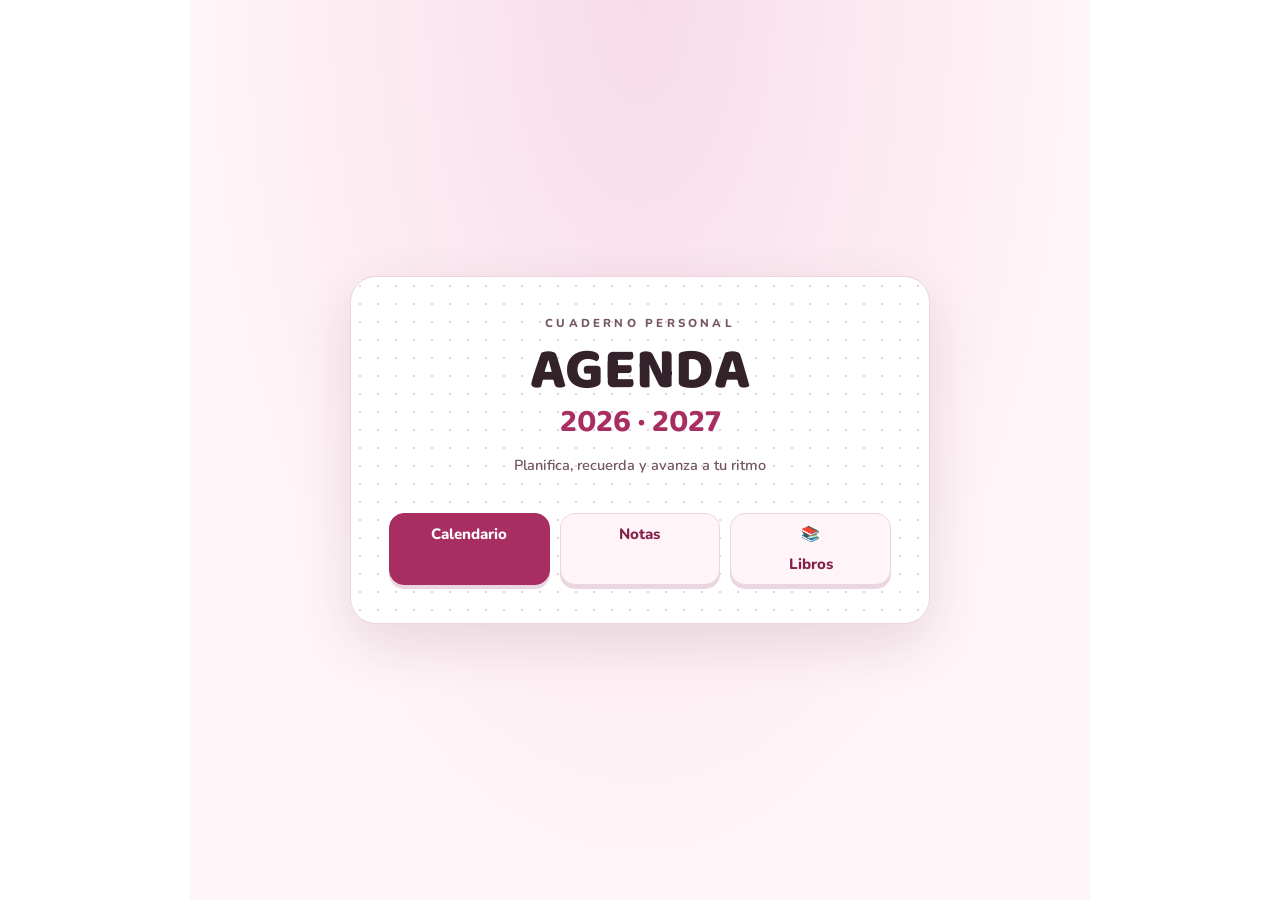
==== portada.html @ 3202a36e "Add files via upload" ====
<!DOCTYPE html>
<html lang="es">
<head>
<meta charset="UTF-8">
<meta name="viewport" content="width=device-width, initial-scale=1.0, viewport-fit=cover">
<meta name="theme-color" content="#F3F5FB">
<title>Agenda 2026 · 2027</title>
<link rel="preconnect" href="https://fonts.googleapis.com">
<link href="https://fonts.googleapis.com/css2?family=Baloo+2:wght@600;700;800&family=Nunito:wght@500;600;700;800;900&display=swap" rel="stylesheet">
<style>
  :root{
    --bg:#F3F5FB;
    --bg-2:#EAF1FC;
    --card:#FFFFFF;
    --ink:#14171C;
    --ink-soft:#767E8C;
    --border:#E8EAF1;
    --blue:#2E9EFF;
    --blue-dark:#1C86E6;
    --blue-tint:#DFF0FF;
    --yellow:#FFC94D;
    --red:#FF5B52;
    --green:#34C77B;
    --pink-tag-bg:#FFE2E0;
    --pink-tag-text:#D8493D;
    --green-tag-bg:#DCF6E7;
    --green-tag-text:#1E9A58;
    --r-pill:999px;
    --font-display:'Baloo 2', sans-serif;
    --font-body:'Nunito', sans-serif;
    color-scheme: light;
  }
  *{box-sizing:border-box; -webkit-tap-highlight-color: transparent;}
  html,body{margin:0;padding:0;height:100%;overflow:hidden;font-family:var(--font-body);}
  #app{
    position:relative; width:100%; height:100vh; height:100dvh; max-width:900px; margin:0 auto;
    background:var(--bg); overflow:hidden; box-shadow:0 0 60px rgba(20,30,50,.15);
  }
  #app:has(#screen-calendario.active) { max-width:1280px; }
  .screen{
    position:absolute; inset:0; display:flex; flex-direction:column;
    opacity:0; pointer-events:none; transform:translateY(14px);
    transition:opacity .32s ease, transform .32s ease;
    padding: env(safe-area-inset-top) env(safe-area-inset-right) env(safe-area-inset-bottom) env(safe-area-inset-left);
  }
  .screen:not(.active){ visibility:hidden; }
  .screen.active{ opacity:1; pointer-events:auto; transform:translateY(0); }

  /* ---------- shared buttons ---------- */
  .btn-primary{
    font-family:var(--font-body); font-weight:800; font-size:15px; color:#fff;
    background:var(--blue); border:none; border-radius:var(--r-pill);
    padding:16px 22px; cursor:pointer; box-shadow:0 10px 22px rgba(46,158,255,.35);
    transition:transform .15s ease, background .15s ease;
  }
  .btn-primary:active{ transform:scale(.96); background:var(--blue-dark); }
  .btn-secondary{
    font-family:var(--font-body); font-weight:800; font-size:15px; color:var(--ink);
    background:#fff; border:1.5px solid var(--border); border-radius:var(--r-pill);
    padding:16px 22px; cursor:pointer; transition:transform .15s ease, background .15s ease;
  }
  .btn-secondary:active{ transform:scale(.96); background:var(--bg-2); }

  .round-btn{
    min-height:38px; padding:0 12px; border-radius:var(--r-pill); font:800 13px var(--font-body); color:#fff; border:none; cursor:pointer; flex-shrink:0;
    display:flex; align-items:center; justify-content:center;
    background:var(--blue); box-shadow:0 6px 16px rgba(46,158,255,.35);
    transition:transform .15s ease;
  }
  .round-btn:active{ transform:scale(.9); }
  .round-btn.light{ color:var(--ink); background:#fff; border:1.5px solid var(--border); box-shadow:none; }
  .tool-btn{
    min-height:34px; padding:0 9px; border-radius:var(--r-pill); font:800 12px var(--font-body); color:var(--ink); display:flex;align-items:center;justify-content:center;
    border:1.5px solid var(--border); background:#fff; cursor:pointer;
    transition:background .15s ease, transform .15s ease;
  }
  .tool-btn:active{ transform:scale(.92); }
  .tool-btn.on{ color:#fff; background:var(--blue); border-color:var(--blue); }

  /* ---------- PORTADA ---------- */
  #screen-portada{
    background: radial-gradient(120% 70% at 50% -10%, var(--bg-2) 0%, var(--bg) 60%);
    justify-content:center; align-items:center; position:relative;
    padding-top:calc(env(safe-area-inset-top) + 20px);
  }
  .portada-inner{ text-align:center; padding:0 30px; width:100%; position:relative; z-index:2; }
  .portada-eyebrow{
    font-family:var(--font-body); letter-spacing:.28em; text-transform:uppercase;
    font-size:11.5px; color:var(--ink-soft); margin-bottom:10px; font-weight:800;
  }
  .portada-title{
    font-family:var(--font-display); color:var(--ink); font-weight:800;
    font-size:clamp(36px, 10vw, 58px); line-height:1.02; margin:0;
  }
  .portada-title .years{
    display:block; color:var(--blue); font-size:.56em; margin-top:6px; font-weight:700;
  }
  .portada-sub{
    color:var(--ink-soft); font-size:14.5px; font-weight:600; margin-top:16px; margin-bottom:38px;
    font-family:var(--font-body);
  }
  .portada-grid{ display:grid; grid-template-columns:1fr 1fr; gap:14px; max-width:380px; margin:0 auto; }
  .portada-btn{
    font-family:var(--font-body); font-weight:800; font-size:15px;
    border:none; border-radius:var(--r-pill); padding:20px 10px; cursor:pointer;
    display:flex; flex-direction:column; align-items:center; gap:8px;
    transition: transform .15s ease;
  }
  .portada-btn:active{ transform:scale(.95); }
  .portada-btn.primary{ background:var(--blue); color:#fff; box-shadow:0 10px 24px rgba(46,158,255,.35); }
  .portada-btn.secondary{ background:#fff; color:var(--ink); border:1.5px solid var(--border); }

  /* ---------- CALENDARIO ---------- */
  #screen-calendario{
    background: radial-gradient(120% 70% at 50% -10%, var(--bg-2) 0%, var(--bg) 60%);
    padding: calc(env(safe-area-inset-top) + 18px) 18px 18px;
  }
  .cal-topbar{ display:flex; justify-content:space-between; align-items:center; margin-bottom:16px; }
  .cal-topbar-title{ color:var(--ink); font-family:var(--font-display); font-size:24px; font-weight:800; }
  .cal-card{
    background:var(--card); border-radius:28px; flex:1; min-height:0;
    display:flex; flex-direction:column; padding:18px 16px 14px;
    box-shadow:0 20px 46px rgba(20,30,50,.10); overflow:hidden;
  }
  .cal-controls{ display:flex; align-items:center; gap:10px; margin-bottom:14px; flex-wrap:wrap; }
  .calendar-period-field {
    display:grid; gap:2px; padding:5px 8px; flex:0 1 auto;
    border:1px solid #d4e0f4; border-radius:13px; background:#f3f7ff;
  }
  .calendar-period-field span { padding-inline:4px; color:#485570; font-size:12px; font-weight:800; }
  .calendar-period-field select {
    min-height:32px; max-width:100%; padding:2px 4px; cursor:pointer;
    color:#173c78; background:transparent; border:0; border-radius:6px;
    font:800 clamp(14px, 2.2vw, 19px) var(--font-body);
  }
  .calendar-period-arrow {
    width:36px; height:36px; flex:none; align-self:end; cursor:pointer;
    border:1px solid #d4e0f4; border-radius:12px; background:white;
    color:#174cab; font:800 25px/1 var(--font-body);
  }
  .calendar-period-arrow:hover { background:#edf4ff; }
  .calendar-period-field select:focus-visible, .calendar-period-arrow:focus-visible {
    outline:2px solid var(--blue); outline-offset:2px;
  }
  @media (max-width:520px) {
    .calendar-period-field { padding-inline:3px; }
    .calendar-period-arrow { width:30px; }
  }
  .day-cell.birthday, .day-cell.birthday:hover { background:#ffe5f1; }
  .birthday-crown { font-size:15px; line-height:1; }
  .day-cell.birthday .day-num { width:auto; max-width:100%; gap:2px; flex-wrap:wrap; height:auto; min-height:28px; }
  .day-tag.birthday-event, .day-tag.google-event.birthday-event { background:#ffe5f1; color:#85234e; }

  .weekdays{ display:grid; grid-template-columns:repeat(7,1fr); margin-bottom:2px; }
  .weekdays span{
    text-align:center; font-size:10.5px; letter-spacing:.06em; color:var(--ink-soft);
    font-weight:800; padding-bottom:8px; text-transform:uppercase;
  }
  .days-grid{ display:grid; grid-template-columns:repeat(7,minmax(0,1fr)); grid-auto-rows:1fr; flex:1; gap:3px; overflow:auto; }
  .day-cell{
    border-radius:12px; padding:6px 5px; cursor:pointer; position:relative;
    display:flex; flex-direction:column; gap:3px; min-height:56px; background:transparent;
    transition:background .15s ease;
  }
  .day-cell:hover{ background:var(--bg-2); }
  .day-cell.outside .day-num{ color:#D2D6E0; }
  .day-num{
    font-size:18px; font-weight:800; color:var(--ink); width:min(28px, 100%); height:28px;
    display:flex; align-items:center; justify-content:center; border-radius:50%;
  }
  .day-cell.today{
    background:var(--blue-tint);
    box-shadow:inset 0 0 0 2px var(--blue);
  }
  .day-cell.selected:not(.today) .day-num{ background:var(--blue); color:#fff; }
  .day-tag{
    font-size:9px; font-weight:800; border-radius:6px; padding:2px 5px;
    overflow:hidden; text-overflow:ellipsis; white-space:nowrap; line-height:1.4;
  }
  .tag-pink{ background:var(--pink-tag-bg); color:var(--pink-tag-text); }
  .tag-green{ background:var(--green-tag-bg); color:var(--green-tag-text); }

  /* ---------- DAY DETAIL ---------- */
  #screen-day{ background:var(--bg); padding: calc(env(safe-area-inset-top) + 18px) 20px 20px; }
  .day-topbar{ display:flex; align-items:center; gap:14px; margin-bottom:22px; }
  .day-title{ font-family:var(--font-display); font-size:28px; font-weight:800; color:var(--ink); text-transform:capitalize; }
  .day-sub{ font-size:12px; color:var(--ink-soft); letter-spacing:.05em; text-transform:uppercase; font-weight:800; }
  .day-list{ flex:1; overflow:auto; display:flex; flex-direction:column; gap:10px; }
  .day-item{
    background:#fff; border-radius:16px; padding:14px 16px; display:flex; align-items:center; gap:12px;
    box-shadow:0 4px 14px rgba(20,30,50,.05); border-left:4px solid var(--red);
  }
  .day-item.green{ border-left-color:var(--green); }
  .day-item .time{ font-weight:800; font-size:13px; color:var(--ink); min-width:52px; }
  .day-item .label{ font-size:14px; color:var(--ink); flex:1; font-weight:600; }
  .day-item .del{ border:none; background:transparent; color:#C7CDD9; cursor:pointer; font-size:16px; }
  .day-empty{ text-align:center; color:var(--ink-soft); font-size:14px; margin-top:40px; font-weight:600; }
  .add-row{ display:flex; gap:8px; margin-top:14px; }
  .add-row input{
    flex:1; border:1.5px solid var(--border); border-radius:var(--r-pill); padding:12px 18px; font-size:14px;
    font-family:var(--font-body); font-weight:600; background:#fff;
  }
  .add-row select{
    border:1.5px solid var(--border); border-radius:var(--r-pill); padding:0 12px; font-size:13px; background:#fff; font-weight:700;
  }

  /* ---------- NOTAS GALLERY ---------- */
  #screen-notas{ background:var(--bg); padding: calc(env(safe-area-inset-top) + 18px) 20px 20px; }
  .notas-topbar{ display:flex; justify-content:space-between; align-items:center; margin-bottom:18px; }
  .notas-title{ font-family:var(--font-display); font-size:26px; font-weight:800; color:var(--ink); }
  .notas-topbar-right{ display:flex; gap:10px; align-items:center; }
  .new-note-btn{
    background:var(--blue); color:#fff; border:none; border-radius:var(--r-pill); padding:12px 18px;
    font-weight:800; font-size:13.5px; cursor:pointer; box-shadow:0 8px 18px rgba(46,158,255,.32);
  }
  .notas-grid{ display:grid; grid-template-columns:repeat(2,1fr); gap:14px; overflow:auto; padding-bottom:10px; flex:1; align-content:start; }
  .note-card{
    border:0; padding:0; font:inherit; text-align:left; border-radius:18px; overflow:hidden; cursor:pointer; box-shadow:0 6px 16px rgba(20,30,50,.07);
    background:#fff; display:flex; flex-direction:column; transition:transform .15s ease;
  }
  .note-card:active{ transform:scale(.97); }
  .note-thumb{ width:100%; height:120px; position:relative; overflow:hidden; }
  .note-thumb img{ width:100%; height:100%; object-fit:cover; display:block; }
  .note-meta{ min-width:0; max-width:100%; padding:10px 12px 12px; }
  .note-meta .t{ font-size:13px; font-weight:800; color:var(--ink); margin-bottom:2px; white-space:nowrap; overflow:hidden; text-overflow:ellipsis; }
  .note-meta .d{ font-size:10.5px; color:var(--ink-soft); font-weight:700; }
  .notas-empty{ text-align:center; color:var(--ink-soft); font-size:14px; margin-top:60px; grid-column:1/-1; font-weight:600; }

  /* ---------- NOTE EDITOR ---------- */
  #screen-editor{ background:var(--bg); }
  .editor-topbar{
    display:flex; align-items:center; gap:10px; padding:calc(env(safe-area-inset-top) + 14px) 16px 10px;
    background:rgba(255,255,255,.75); backdrop-filter:blur(10px); border-bottom:1px solid var(--border);
  }
  .editor-title-input{
    flex:1; border:none; background:transparent; font-family:var(--font-display); font-size:19px;
    font-weight:700; color:var(--ink); outline:none;
  }
  .save-btn{
    margin-left:auto; background:var(--blue); color:#fff; border:none; border-radius:var(--r-pill);
    padding:10px 18px; font-weight:800; font-size:13px; cursor:pointer; flex-shrink:0;
  }
  .editor-toolbar{
    display:grid; grid-template-columns:auto 1fr; align-items:center; gap:10px;
    padding:9px 14px; background:rgba(255,255,255,.75);
    backdrop-filter:blur(10px); border-bottom:1px solid var(--border);
  }
  .toolbar-undo{ display:flex; gap:6px; flex-shrink:0; }
  .toolbar-main{ display:flex; flex-wrap:wrap; justify-content:center; align-items:center; gap:8px; row-gap:8px; }
  .tool-group{ display:flex; flex-direction:column; align-items:center; gap:4px; flex-shrink:0; }
  .tool-dot{
    width:14px; height:14px; border-radius:50%; cursor:pointer;
    border:1.5px solid #fff; box-shadow:0 0 0 1.5px var(--border); flex-shrink:0;
  }
  .type-row{ display:flex; gap:10px; margin-bottom:18px; }
  .type-opt{
    flex:1; border:1.5px solid var(--border); border-radius:14px; padding:12px 6px; text-align:center;
    cursor:pointer; font-weight:800; font-size:12px; color:var(--ink); background:#fff;
  }
  .type-opt.active{ border-color:var(--blue); background:var(--blue-tint); color:var(--blue-dark); }
  .slider-row{ display:flex; align-items:center; gap:12px; margin-bottom:18px; }
  .slider-row input[type=range]{ flex:1; accent-color:var(--blue); height:20px; }
  .slider-preview{ width:26px; height:26px; border-radius:50%; background:var(--ink); flex-shrink:0; }
  .slider-value{ font-size:12px; font-weight:700; color:var(--ink-soft); min-width:36px; text-align:right; }
  .color-chip{
    display:flex; align-items:center; gap:10px; width:100%; border:1.5px solid var(--border);
    border-radius:14px; padding:10px 14px; background:#fff; cursor:pointer;
    font-family:var(--font-body); font-weight:700; font-size:13px; color:var(--ink);
  }
  .color-chip-swatch{ width:22px; height:22px; border-radius:6px; border:1px solid rgba(0,0,0,.08); flex-shrink:0; }
  .cp-square-wrap{ position:relative; margin-bottom:14px; border-radius:12px; overflow:hidden; }
  #cpSquare{ display:block; width:100%; height:150px; cursor:crosshair; }
  .cp-square-thumb{
    position:absolute; width:16px; height:16px; border-radius:50%; border:2.5px solid #fff;
    box-shadow:0 0 0 1.5px rgba(0,0,0,.35), 0 1px 4px rgba(0,0,0,.3); transform:translate(-50%,-50%); pointer-events:none;
  }
  .cp-hue-row{ display:flex; align-items:center; gap:12px; margin-bottom:16px; }
  .cp-eyedrop{
    min-height:34px; padding:0 9px; border-radius:var(--r-pill); font:800 11px var(--font-body); border:1.5px solid var(--border); background:#fff;
    display:flex; align-items:center; justify-content:center; cursor:pointer; flex-shrink:0;
  }
  .cp-hue-slider{
    flex:1; height:14px; border-radius:7px; -webkit-appearance:none; appearance:none;
    background:linear-gradient(to right, red, #ff0, #0f0, #0ff, #00f, #f0f, red);
  }
  .cp-hue-slider::-webkit-slider-thumb{
    -webkit-appearance:none; width:22px; height:22px; border-radius:50%; background:#fff;
    border:2.5px solid #fff; box-shadow:0 0 0 1.5px rgba(0,0,0,.35), 0 1px 4px rgba(0,0,0,.3); cursor:pointer;
  }
  .cp-rgb-row{ display:flex; gap:10px; }
  .cp-rgb-field{ flex:1; display:flex; flex-direction:column; align-items:center; gap:4px; }
  .cp-rgb-field input{
    width:100%; text-align:center; border:1.5px solid var(--border); border-radius:10px; padding:8px 4px;
    font-family:var(--font-body); font-weight:700; font-size:14px; color:var(--ink);
  }
  .cp-rgb-field label{ font-size:10.5px; letter-spacing:.06em; color:var(--ink-soft); font-weight:700; }
  .canvas-wrap{ position:relative; flex:1; overflow:hidden; }
  #noteCanvas{ position:absolute; inset:0; width:100%; height:100%; touch-action:none; }
  .sel-overlay{ position:absolute; inset:0; pointer-events:none; }
  .sel-marquee{ position:absolute; border:2px dashed var(--blue); background:rgba(46,158,255,.08); border-radius:8px; }
  .sel-marquee.circle{ border-radius:50%; }
  .stickies-layer{ position:absolute; inset:0; pointer-events:none; }
  .sticky{ position:absolute; touch-action:none; cursor:grab; }
  .sticky:active{ cursor:grabbing; }
  .sticky.selected{ outline:2.5px solid var(--blue); outline-offset:2px; }
  .sticky-tab{ border-radius:5px; opacity:.55; box-shadow:0 3px 8px rgba(0,0,0,.12); pointer-events:auto; }
  .sticky-square{ border-radius:6px; box-shadow:0 6px 16px rgba(0,0,0,.16); padding:10px; pointer-events:auto; transform:rotate(-1.2deg); }
  .sticky-square .sticky-text{ width:100%; height:100%; outline:none; font-family:var(--font-body); font-size:13px; color:rgba(20,23,28,.82); font-weight:600; overflow:hidden; cursor:text; }
  .sticky-del{
    position:absolute; top:-8px; right:-8px; min-height:20px; padding:0 6px; border-radius:var(--r-pill);
    background:#fff; border:1px solid var(--border); font:800 10px var(--font-body); line-height:18px; text-align:center;
    cursor:pointer; display:none; pointer-events:auto; color:var(--ink-soft); z-index:2;
  }
  .sticky-resize{
    position:absolute; right:-7px; bottom:-7px; width:18px; height:18px; border-radius:50%;
    background:#fff; border:1.5px solid var(--border); cursor:nwse-resize; display:none; pointer-events:auto;
    touch-action:none; z-index:2;
  }
  .sticky:hover .sticky-del, .sticky.dragging .sticky-del, .sticky.selected .sticky-del{ display:block; }
  .sticky:hover .sticky-resize, .sticky.dragging .sticky-resize, .sticky.selected .sticky-resize{ display:block; }
  .sel-del-btn{
    position:absolute; min-height:26px; padding:0 6px; border-radius:var(--r-pill); background:#fff; border:1.5px solid var(--blue);
    color:var(--blue); display:flex; align-items:center; justify-content:center; cursor:pointer; font-size:13px; font-weight:800;
    pointer-events:auto; box-shadow:0 3px 8px rgba(20,30,50,.2); transform:translate(-50%,-50%);
  }
  .text-layer{ position:absolute; inset:0; pointer-events:none; }
  .text-box{
    position:absolute; min-width:60px; min-height:24px; outline:none; font-size:16px;
    color:var(--ink); font-family:var(--font-body); font-weight:600; pointer-events:auto; padding:2px 4px; border-radius:4px;
  }
  .text-box:focus{ background:rgba(255,255,255,.5); }

  .panel{
    position:absolute; bottom:0; left:0; right:0; background:#fff; border-radius:24px 24px 0 0;
    box-shadow:0 -8px 30px rgba(20,30,50,.15); padding:18px 18px calc(env(safe-area-inset-bottom) + 18px);
    transform:translateY(100%); transition:transform .28s ease; z-index:30;
  }
  .panel.open{ transform:translateY(0); }
  .panel h4{ margin:0 0 12px; font-size:13px; letter-spacing:.05em; text-transform:uppercase; color:var(--ink-soft); font-weight:800; }
  .swatch-row{ display:flex; gap:12px; margin-bottom:18px; flex-wrap:wrap; }
  .swatch{ width:38px; height:38px; border-radius:50%; cursor:pointer; border:2px solid transparent; }
  .swatch.active{ border-color:var(--blue); }
  .template-row{ display:flex; gap:12px; }
  .template-opt{ width:64px; height:80px; border-radius:14px; border:2px solid var(--border); cursor:pointer; overflow:hidden; position:relative; background:#fff; }
  .template-opt.active{ border-color:var(--blue); }
  .template-opt.lines::before{ content:''; position:absolute; inset:10px 6px; background-image:repeating-linear-gradient(to bottom, transparent, transparent 10px, #d8dbe4 10px, #d8dbe4 11px); }
  .template-opt.grid::before{ content:''; position:absolute; inset:10px 6px; background-image:repeating-linear-gradient(to bottom, transparent, transparent 10px, #d8dbe4 10px, #d8dbe4 11px), repeating-linear-gradient(to right, transparent, transparent 10px, #d8dbe4 10px, #d8dbe4 11px); }
  .template-opt.dots::before{ content:''; position:absolute; inset:10px 6px; background-image:radial-gradient(#d8dbe4 1px, transparent 1.5px); background-size:11px 11px; }
  .panel-close{
    position:absolute; top:-18px; right:18px; width:36px; height:36px; border-radius:50%;
    background:#fff; box-shadow:0 4px 14px rgba(20,30,50,.15); border:none; display:flex; align-items:center; justify-content:center; cursor:pointer;
  }


  ::-webkit-scrollbar{ display:none; }
  .add-row input, .editor-title-input, .cp-hue-slider{ min-width:0; }
  .panel-close{ width:auto; padding-inline:9px; font:800 12px var(--font-body); }
  .day-item .del{ color:var(--ink-soft); font:800 12px var(--font-body); }
  @media (max-width:640px){
    .editor-toolbar{ grid-template-columns:minmax(0,1fr); padding-inline:8px; }
    .toolbar-main{ flex-wrap:nowrap; justify-content:flex-start; overflow-x:auto; padding:3px 2px; }
    .toolbar-main > button{ flex-shrink:0; }
  }
  .day-cell{ border:0; font:inherit; text-align:left; }
  .day-cell:disabled{ cursor:default; }
  @media (max-width:480px){
    .editor-toolbar{ gap:4px; }
    .day-cell{ padding:4px 2px; min-height:42px; }
    .day-tag{ padding-inline:2px; }
  }

  #screen-calendario {
    display:grid;
    grid-template-columns:56px minmax(0, 1fr);
    grid-template-rows:auto auto minmax(0, 1fr);
    gap:12px;
  }
  .calendar-menu {
    grid-column:1; grid-row:1 / -1; display:flex; flex-direction:column;
    align-items:center; gap:8px; padding:8px 4px;
    min-height:0; overflow-y:auto; background:#f3f6fc; border-radius:18px;
  }
  .calendar-menu-button {
    display:grid; place-items:center; flex-shrink:0; width:44px; height:44px; cursor:pointer;
    font-size:24px; line-height:1; background:#fff;
    border:1px solid #d7e2f3; border-radius:13px;
  }
  .calendar-menu-button:hover { background:#e5efff; }
  .calendar-menu-plus { color:#174cab; font-size:30px; font-weight:900; }
  #screen-calendario .cal-topbar,
  #screen-calendario .google-calendar-controls,
  #screen-calendario .cal-card { grid-column:2; margin:0; }
  #screen-calendario .cal-topbar { grid-row:1; align-self:center; }
  #screen-calendario .google-calendar-controls { grid-row:2; }
  #screen-calendario .cal-card { grid-row:3; }
  @media (max-width:520px) {
    #screen-calendario { grid-template-columns:48px minmax(0, 1fr); gap:8px; padding-inline:8px; }
    .calendar-menu { padding:6px 2px; }
    #screen-calendario .cal-card { padding-inline:8px; }
    #screen-calendario .cal-controls { gap:6px; }
    #screen-calendario .day-cell { padding-inline:2px; }
  }

  .calendar-google-icon { color:#185abc; font:900 22px var(--font-body); }
  #calendarSettings {
    width:min(400px, calc(100% - 32px)); padding:0;
    border:1px solid #d7e2f3; border-radius:22px; color:var(--ink); background:#fff;
    box-shadow:0 16px 42px #172d5733;
  }
  #calendarSettings::backdrop { background:#172d5755; }
  .calendar-settings-content { display:grid; gap:16px; padding:20px; }
  .calendar-settings-content h2 { margin:0; font:800 24px/1.2 var(--font-display); }
  .calendar-settings-option { display:flex; align-items:center; gap:10px; font-weight:700; }
  .calendar-settings-option input { margin:0; width:20px; height:20px; accent-color:var(--blue); }
  #calendarSettings [hidden] { display:none; }
  .calendar-menu-button:disabled { opacity:.55; cursor:wait; }

  .day-cell.diva-birthday {
    background:#ffe5f1;
    box-shadow:inset 0 0 0 2px #e44893, 0 0 10px #f37bbca6;
  }
  .diva-birthday-label {
    white-space:normal; overflow-wrap:anywhere; color:#85234e; font-weight:800;
  }
  .day-cell .diva-birthday-label { font-size:10px; padding:0; }
  #dayBirthdayLabel { display:inline-block; margin-top:4px; padding:4px 9px; border-radius:9px; font-size:13px; background:#ffe5f1; }
  #dayBirthdayLabel[hidden] { display:none; }
  #screen-portada .portada-grid { grid-template-columns:repeat(3,minmax(0,1fr)); }
  #screen-portada .portada-btn:nth-child(2) {
    background:#f4efff; color:#462977; border-color:#d9c9f7; box-shadow:0 4px 0 #e6dafb;
  }
  #screen-portada .portada-btn.books-entry {
    display:flex; align-items:center; justify-content:center; gap:10px;
    background:#ecf5ff; color:#193e71; border-color:#b6cef9; box-shadow:0 4px 0 #d5e4fb;
  }
  #screen-libros.active { display:grid; grid-template-columns:56px minmax(0,1fr); gap:16px; }
  .books-content { min-height:0; min-width:0; overflow:auto; padding:4px 4px 24px; }
  .books-header h1 { margin:0 0 14px; }
  .books-sr-only { position:absolute; width:1px; height:1px; overflow:hidden; clip-path:inset(50%); white-space:nowrap; }
  .books-search-tools { width:min(100%,690px); margin:18px auto 0; }
  #bookSearch { display:grid; grid-template-columns:minmax(0,1fr) auto auto auto; gap:8px; }
  #bookSearch button { min-height:44px; }
  #bookQuery, .book-review textarea {
    min-width:0; width:100%; padding:11px; color:#18283f; background:#fff; border:1px solid #bdcde4;
    border-radius:10px; font:inherit;
  }
  .books-action {
    padding:9px 13px; border:0; border-radius:10px; background:#264d89; color:white;
    font:inherit; font-weight:700; cursor:pointer; flex-shrink:0;
  }
  .books-action:disabled { opacity:.6; cursor:wait; }
  .books-secondary {
    padding:9px 13px; border:1px solid #bdcde4; border-radius:10px; background:#fff;
    color:#264d89; font:inherit; font-weight:700; cursor:pointer;
  }
  .books-secondary[aria-pressed="true"], .books-secondary[aria-expanded="true"] {
    background:#edf4ff; border-color:#87a4d0;
  }
  #bookActiveFilters { display:block; margin-top:8px; text-align:center; color:#475973; font-size:.9rem; }
  #bookActiveFilters:empty { display:none; }
  #bookCategories { display:flex; flex-wrap:wrap; gap:8px; margin:10px 0 14px; }
  #bookDiscoveryTitle { font-size:1.2rem; margin:18px 0 0; }
  #bookOptions { width:min(420px,calc(100% - 24px)); border:1px solid #bdcde4; border-radius:16px; color:#18283f; padding:20px; }
  #bookOptions::backdrop { background:#17243c70; }
  #bookOptions h2 { margin:0 0 14px; }
  #bookFilters { display:grid; gap:12px; }
  #bookFilters label { display:grid; gap:4px; font-weight:700; }
  #bookFilters select { width:100%; min-height:42px; padding:8px; border:1px solid #bdcde4; border-radius:8px; background:white; color:inherit; font:inherit; }
  .books-dialog-actions { display:flex; flex-flow:row nowrap; align-items:stretch; gap:8px; }
  .books-dialog-actions > button {
    flex:1 1 0; width:auto; min-width:0; min-height:44px; padding:8px 6px;
    line-height:1.2; white-space:normal; overflow-wrap:anywhere;
  }
  #bookSearchStatus, #bookWebStatus, #bookSyncStatus, .book-review-error { color:#475973; font-size:.9rem; margin:8px 0; }
  #bookSearchStatus:empty, #bookWebStatus:empty, #bookSyncStatus:empty, .book-review-error:empty { display:none; }
  #bookResults { display:grid; grid-template-columns:repeat(auto-fit,minmax(min(100%,210px),1fr)); gap:10px; align-items:start; }
  #bookResults:not(:empty) { margin:14px 0 20px; }
  .book-result { min-width:0; border:1px solid #d8e2f0; border-radius:13px; padding:10px; background:#fff; }
  .book-result-toggle, .book-details-heading {
    display:flex; align-items:start; text-align:left; gap:10px; min-width:0; color:#172a44;
  }
  .book-result-toggle { padding:0; border:0; width:100%; font:inherit; background:transparent; cursor:pointer; }
  .book-meta { display:grid; gap:5px; overflow-wrap:anywhere; }
  .book-meta small { color:#455a76; }
  .book-cover {
    display:grid; place-items:center; flex:0 0 54px; width:54px; height:78px; overflow:hidden;
    background:#e2ecfa; color:#2a4d7a; border-radius:4px; font-size:24px;
  }
  .book-cover img { width:100%; height:100%; object-fit:contain; min-height:0; }
  #bookResults.is-library { grid-template-columns:repeat(auto-fill,minmax(min(100%,150px),1fr)); gap:14px; }
  .is-library .book-result-toggle { flex-direction:column; }
  .is-library .book-cover { flex:none; width:100%; height:auto; aspect-ratio:2 / 3; }
  .is-library .book-meta { gap:2px; }
  .book-result .book-review { display:none; }
  .book-result.is-open .book-review, .book-result:focus-within .book-review { display:grid; }
  @media (hover:hover) { .book-result:hover .book-review { display:grid; } }
  .book-review { display:grid; gap:8px; margin-top:10px; }
  .book-review fieldset { padding:0; border:0; margin:0; }
  .book-review label { font-weight:600; font-size:.9rem; }
  .book-stars { display:flex; gap:2px; }
  .book-stars label {
    color:#6c7890; display:grid; place-items:center; min-width:27px; min-height:36px; font-size:22px; cursor:pointer;
  }
  .book-stars label.is-rated { color:#915300; }
  .book-stars input:focus-visible + label { outline:2px solid #264d89; border-radius:4px; }
  .book-review textarea { resize:vertical; }
  .book-review .books-action { justify-self:start; }
  .book-gallery-heading { display:flex; align-items:baseline; flex-wrap:wrap; gap:10px; margin:20px 0 8px; }
  .book-gallery-heading h2 { font-size:1.15rem; margin:0; }
  #bookCount { font-size:.9rem; color:#475973; }
  #bookMore { margin:0 0 12px; }
  #bookMore[hidden] { display:none; }
  .book-remove { color:#9b2335; border-color:#e4b7c0; }
  .book-confirm-remove { background:#9b2335; }
  #bookAddedStatus { color:#334866; font-size:.9rem; margin:8px 0; }
  #bookAddedStatus:empty { display:none; }
  #bookGallery {
    display:grid; grid-template-columns:repeat(auto-fill,minmax(min(100%,126px),1fr));
    gap:22px 16px; align-items:start; padding:6px 0 24px;
  }
  .book-gallery-empty { grid-column:1 / -1; color:#475973; margin:0; }
  .book-gallery-card {
    display:flex; flex-direction:column; align-items:stretch; gap:4px;
    width:100%; max-width:184px; min-width:0; padding:0; color:#172a44; background:none;
    text-align:left; font:inherit; border:0; border-radius:8px; cursor:pointer;
  }
  .book-gallery-art { position:relative; display:block; width:100%; margin-bottom:5px; }
  .book-gallery-card .book-cover {
    flex:none; width:100%; height:auto; aspect-ratio:2 / 3;
    border-radius:7px; box-shadow:0 4px 12px #17243c24;
    transition:box-shadow .18s ease;
  }
  .book-gallery-card .book-cover img { display:block; }
  .book-gallery-card:hover .book-cover { box-shadow:0 7px 17px #17243c47; }
  .book-gallery-card:focus-visible { outline:2px solid #264d89; outline-offset:5px; }
  .book-gallery-title {
    width:100%; font-size:clamp(1rem,2vw,1.18rem); line-height:1.18; overflow-wrap:anywhere;
  }
  .book-gallery-author, .book-gallery-rating {
    position:absolute; padding:4px 6px; border-radius:5px;
    color:#fff; background:#17243ce8; line-height:1.2;
  }
  .book-gallery-author {
    top:6px; right:6px; max-width:calc(100% - 12px);
    font-size:.72rem; font-weight:700; text-align:right; overflow-wrap:anywhere;
    overflow:hidden; display:-webkit-box; -webkit-box-orient:vertical; -webkit-line-clamp:2;
  }
  .book-gallery-rating { bottom:6px; left:6px; font-size:.8rem; letter-spacing:.025em; }
  .book-gallery-rating .is-rated { color:#ffd279; }
  @media (prefers-reduced-motion:reduce) { .book-gallery-card .book-cover { transition:none; } }
  #bookDetails, #bookRemoveConfirm { width:min(400px,calc(100% - 24px)); border:1px solid #bdcde4; border-radius:16px; color:#18283f; padding:18px; }
  #bookDetails::backdrop, #bookRemoveConfirm::backdrop { background:#17243c70; }
  #bookRemoveConfirm h2 { margin:0; }
  #bookRemoveMessage { margin:10px 0 18px; overflow-wrap:anywhere; }
  .books-dialog-close { display:flex; justify-content:flex-end; }
  .books-dialog-close button { background:#eff4fb; border:0; border-radius:8px; cursor:pointer; min-width:35px; min-height:35px; }
  @media (max-width:580px) {
    #screen-portada .portada-grid { grid-template-columns:repeat(2,minmax(0,1fr)); }
    .books-entry { grid-column:1 / -1; }
    #screen-libros.active { grid-template-columns:48px minmax(0,1fr); gap:7px; }
    #screen-libros .calendar-menu-button { width:38px; height:38px; }
  }
  @media (max-width:430px) {
    .books-dialog-actions > button { font-size:.85rem; }
    #bookSearch { gap:5px; }
    #bookQuery { padding-inline:7px; }
    #bookSearch .books-secondary { font-size:.8rem; line-height:1.15; padding-inline:6px; }
    #bookBrowse { max-width:76px; }
    #bookSearchSubmit { position:relative; width:44px; padding:0; }
    #bookSearchSubmit span { display:none; }
    #bookSearchSubmit::before, #bookSearchSubmit::after {
      content:""; position:absolute; pointer-events:none;
    }
    #bookSearchSubmit::before {
      width:10px; height:10px; border:2px solid currentColor; border-radius:50%;
      top:calc(50% - 8px); left:calc(50% - 8px);
    }
    #bookSearchSubmit::after {
      width:7px; height:2px; background:currentColor; border-radius:2px;
      top:calc(50% + 5px); left:calc(50% + 3px); transform:rotate(45deg);
    }
  }

  .editor-body{ position:relative; display:flex; flex:1; min-height:0; flex-direction:column; }
  .editor-body > .note-workspace{ order:1; min-width:0; }
  .editor-toolbar{ align-items:start; flex-shrink:0; min-width:0; }
  .editor-toolbar[hidden], .toolbar-grip[hidden]{ display:none; }
  .editor-body[data-dock="bottom"] > .editor-toolbar,
  .editor-body[data-dock="right"] > .editor-toolbar{ order:2; }
  .editor-body[data-dock="left"], .editor-body[data-dock="right"]{ flex-direction:row; }
  .editor-body[data-dock="left"] > .editor-toolbar,
  .editor-body[data-dock="right"] > .editor-toolbar{
    width:82px; display:flex; flex-direction:column; gap:8px;
    overflow:auto; padding:8px 5px; border:1px solid var(--border);
  }
  .editor-body[data-dock="left"] :is(.toolbar-undo, .toolbar-main),
  .editor-body[data-dock="right"] :is(.toolbar-undo, .toolbar-main){
    flex-direction:column; align-items:center; width:100%;
  }
  .editor-body[data-dock="floating"] > .editor-toolbar{
    position:absolute; z-index:5; display:grid; grid-template-columns:minmax(0,1fr);
    width:min(270px, 100%); max-height:100%; overflow:auto; padding:8px;
    background:var(--card); border:1px solid var(--border); border-radius:14px;
    box-shadow:0 8px 26px rgba(34,57,106,.18);
  }
  .editor-toolbar .toolbar-grip{
    width:100%; min-height:32px; cursor:grab; touch-action:none;
    background:var(--blue-tint); color:var(--blue-dark);
  }
  .editor-toolbar .toolbar-grip:active{ cursor:grabbing; }
  .toolbar-position{ display:block; margin-bottom:16px; }
  #screen-editor .editor-topbar .tool-btn{ width:42px; min-height:42px; padding:0; }
  #screen-editor .editor-title-input{ min-width:0; }
  #screen-editor .toolbar-grip{ min-height:36px; }
  #screen-editor .editor-toolbar .tool-icon,
  #screen-editor .editor-topbar .tool-icon{
    width:21px; height:21px; fill:none; stroke:currentColor; stroke-width:1.75;
    stroke-linecap:round; stroke-linejoin:round; pointer-events:none;
  }
  #screen-editor .editor-body[data-dock="left"] .editor-toolbar,
  #screen-editor .editor-body[data-dock="right"] .editor-toolbar{ width:104px; }
  #screen-editor .editor-body .note-workspace{ flex:1; min-height:0; display:flex; padding:8px; }
  #screen-editor .note-workspace > .canvas-wrap{ border-radius:14px; }
  #stylePanel .toolbar-position select{
    display:block; width:100%; max-width:310px; min-height:42px; margin:4px 0 16px;
    padding:6px 10px; border:1px solid var(--border); border-radius:10px; background:#fff;
    color:var(--ink); font:inherit;
  }
</style>
</head>
<body><div id="app">
  <!-- PORTADA -->
  <div class="screen active" id="screen-portada">
    <div class="portada-inner">
      <div class="portada-eyebrow">Cuaderno personal</div>
      <h1 class="portada-title">AGENDA<span class="years">2026 · 2027</span></h1>
      <div class="portada-sub">Planifica, recuerda y avanza a tu ritmo</div>
      <div class="portada-grid">
        <button class="portada-btn primary" disabled>Calendario</button>
        <button class="portada-btn primary" disabled>Notas</button>
        <button class="portada-btn primary books-entry" disabled><span aria-hidden="true">📚</span>Libros</button>
      </div>
    </div>
  </div>

</div>
<style>
    #screen-acceso, #screen-portada {
      position:absolute; justify-content:safe center; align-items:center; overflow:auto;
      padding:calc(18px + env(safe-area-inset-top)) 16px calc(18px + env(safe-area-inset-bottom));
      background:radial-gradient(ellipse at 85% 0%, #d8ebff, transparent 60%), #f3f5fb;
    }
    .access-card, #screen-portada .portada-inner {
      width:min(100%, 510px); flex:none; padding:clamp(19px, 5vw, 38px);
      background:white; border:1px solid #dbe5f5; border-radius:28px; box-shadow:0 20px 55px #22396a1c;
    }
    .access-card .portada-title { font-size:clamp(30px, 7vw, 46px); }
    .access-card p, #screen-portada .portada-sub { color:#485570; }
    .access-note { font-size:13px; margin:18px 0 0; }
    .access-options { display:grid; gap:12px; margin-top:22px; }
    #screen-portada .portada-grid { max-width:none; }
    .access-options .portada-btn, #screen-portada .portada-btn {
      min-height:74px; border:1px solid #b6cef9; border-radius:17px; background:#edf4ff;
      color:#15356b; box-shadow:0 4px 0 #d5e4fb; transition:transform .15s ease, box-shadow .15s ease;
    }
    .access-options .portada-btn:last-child, #screen-portada .portada-btn:last-child {
      background:#f4efff; color:#462977; border-color:#d9c9f7; box-shadow:0 4px 0 #e6dafb;
    }
    .profile-option { display:grid; grid-template-columns:auto minmax(0, 1fr) auto; gap:12px; text-align:left; padding:12px; width:100%; }
    .profile-option strong, .profile-option small { display:block; }
    .profile-option small { margin-top:2px; }
    .agenda-icon { display:grid; place-items:center; width:42px; height:42px; border-radius:13px; background:#174cab; color:white; font-size:22px; }
    .agenda-icon svg { width:23px; height:23px; }
    .portada-btn:last-child .agenda-icon { background:#683eaa; }
    .portada-btn:hover { transform:translateY(-2px); }
    .portada-btn:active { transform:translateY(2px); }
    .profile-bar { display:flex; justify-content:space-between; align-items:center; flex-wrap:wrap; gap:8px; margin-top:24px; padding-top:14px; border-top:1px solid #dbe5f5; font-size:14px; font-weight:800; color:#485570; }
    #endProfile { min-height:44px; border-color:#b6cef9; }
    #screen-portada .years { color:#205dc2; }
    .round-btn:not(.light), .btn-primary, .save-btn, .tool-btn.on { background:#205dc2; }
    button:focus-visible { outline:3px solid #174cab; outline-offset:3px; }
    @media (prefers-reduced-motion:reduce) { .screen, .portada-btn { transition:none !important; } }
  
    :root { --blue:#205dc2; --blue-dark:#205dc2; --blue-tint:#edf4ff; }
    body, #app, #app .screen { background:#fff; }
    #app { box-shadow:none; }
    #screen-acceso .access-card, #screen-portada .portada-inner {
      background:transparent; border:0; box-shadow:none;
    }
    #screen-acceso .portada-btn, #screen-portada .portada-btn {
      background:var(--blue); color:white; border:1px solid var(--blue);
      box-shadow:0 4px 0 #205dc230;
    }
    #app .portada-btn .agenda-icon { background:transparent; color:inherit; }
  
.portada-btn:disabled{opacity:1;cursor:default;transform:none}

#app #screen-portada{
  background:radial-gradient(ellipse at top, #f8dce9, transparent 70%), #fff5f8;
}
#app #screen-portada .portada-inner{
  width:min(100%, 580px); border:1px solid #ead6e0; border-radius:26px;
  background:#fff radial-gradient(#e9cfdd 1px, transparent 1px) 0 0 / 18px 18px;
  box-shadow:0 20px 54px rgba(76,36,57,.12);
}
#app #screen-portada .portada-title{color:#34222b}
#app #screen-portada :is(.portada-eyebrow,.portada-sub){color:#735563}
#app #screen-portada .years{color:#a82e61}
#app #screen-portada .portada-grid{grid-template-columns:repeat(3,minmax(0,1fr));gap:10px}
#app #screen-portada .portada-btn{
  min-height:66px;padding:10px;border:1px solid #ead6e0;border-radius:15px;
  background:#fff5f8;color:#84204a;box-shadow:0 4px 0 #ead6e0;
}
#app #screen-portada .portada-btn:first-child{background:#a82e61;color:#fff;border-color:#a82e61}
@media(max-width:400px){#app #screen-portada .portada-grid{grid-template-columns:1fr}}
</style>
</body>
</html>
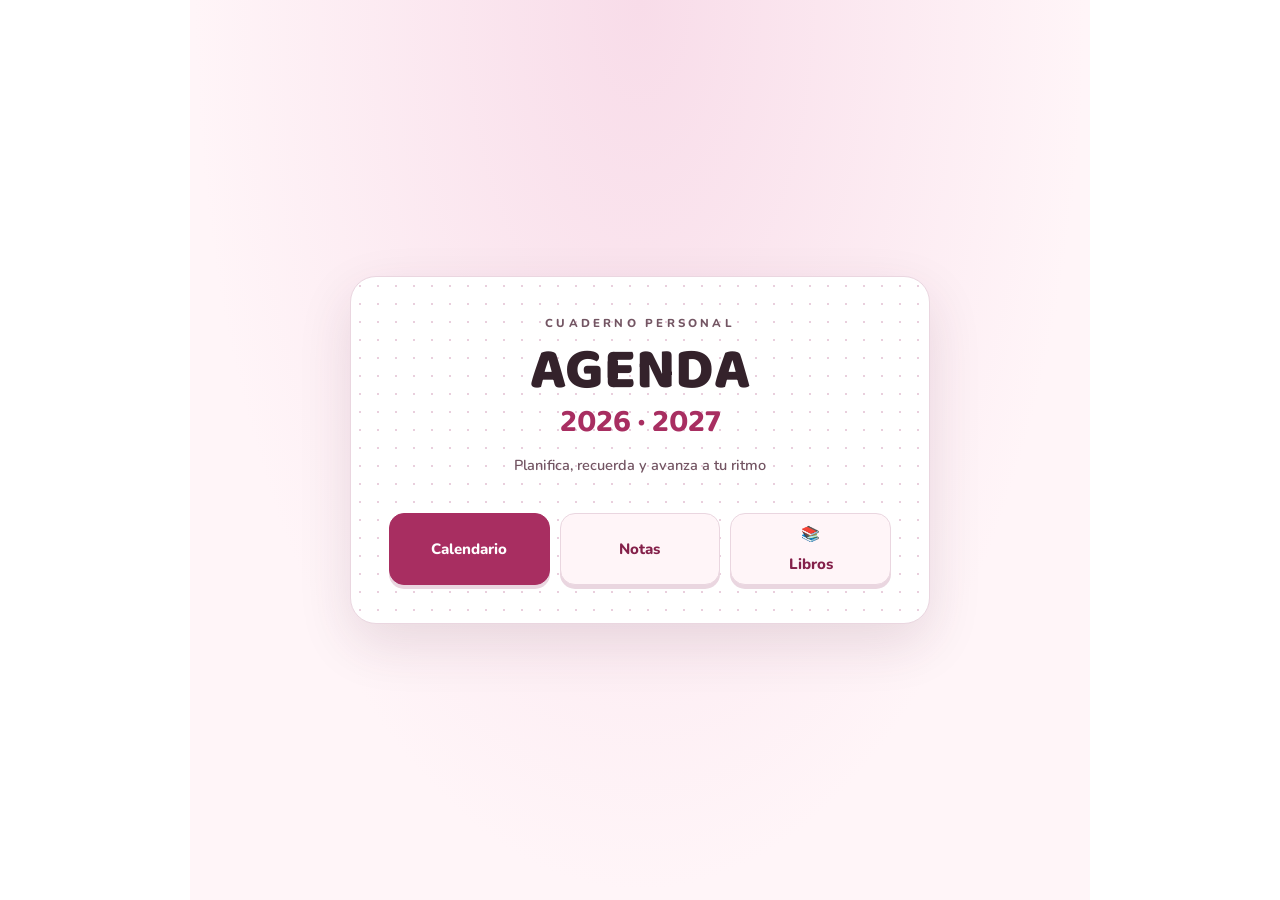
==== commit 14f8640c: "Integra la portada rosa y el acceso con Google" ====
--- a/portada.html
+++ b/portada.html
@@ -627,6 +627,7 @@
     color:var(--ink); font:inherit;
   }
 </style>
+<link rel="stylesheet" href="./portada.css">
 </head>
 <body><div id="app">
   <!-- PORTADA -->
@@ -695,24 +696,6 @@
   
 .portada-btn:disabled{opacity:1;cursor:default;transform:none}
 
-#app #screen-portada{
-  background:radial-gradient(ellipse at top, #f8dce9, transparent 70%), #fff5f8;
-}
-#app #screen-portada .portada-inner{
-  width:min(100%, 580px); border:1px solid #ead6e0; border-radius:26px;
-  background:#fff radial-gradient(#e9cfdd 1px, transparent 1px) 0 0 / 18px 18px;
-  box-shadow:0 20px 54px rgba(76,36,57,.12);
-}
-#app #screen-portada .portada-title{color:#34222b}
-#app #screen-portada :is(.portada-eyebrow,.portada-sub){color:#735563}
-#app #screen-portada .years{color:#a82e61}
-#app #screen-portada .portada-grid{grid-template-columns:repeat(3,minmax(0,1fr));gap:10px}
-#app #screen-portada .portada-btn{
-  min-height:66px;padding:10px;border:1px solid #ead6e0;border-radius:15px;
-  background:#fff5f8;color:#84204a;box-shadow:0 4px 0 #ead6e0;
-}
-#app #screen-portada .portada-btn:first-child{background:#a82e61;color:#fff;border-color:#a82e61}
-@media(max-width:400px){#app #screen-portada .portada-grid{grid-template-columns:1fr}}
 </style>
 </body>
 </html>
--- a/portada.css
+++ b/portada.css
@@ -0,0 +1,20 @@
+#app #screen-portada{
+  background:radial-gradient(ellipse at top, #f8dce9, transparent 70%), #fff5f8;
+}
+#app #screen-portada .portada-inner{
+  width:min(100%, 580px); border:1px solid #ead6e0; border-radius:26px;
+  background:#fff radial-gradient(#e9cfdd 1px, transparent 1px) 0 0 / 18px 18px;
+  box-shadow:0 20px 54px rgba(76,36,57,.12);
+}
+#app #screen-portada .portada-title{color:#34222b}
+#app #screen-portada :is(.portada-eyebrow,.portada-sub){color:#735563}
+#app #screen-portada .years{color:#a82e61}
+#app #screen-portada .portada-grid{grid-template-columns:repeat(3,minmax(0,1fr));gap:10px}
+#app #screen-portada .books-entry{grid-column:auto}
+#app #screen-portada .portada-btn{
+  justify-content:center;text-decoration:none;
+  min-height:66px;padding:10px;border:1px solid #ead6e0;border-radius:15px;
+  background:#fff5f8;color:#84204a;box-shadow:0 4px 0 #ead6e0;
+}
+#app #screen-portada .portada-btn:first-child{background:#a82e61;color:#fff;border-color:#a82e61}
+@media(max-width:400px){#app #screen-portada .portada-grid{grid-template-columns:1fr}}
